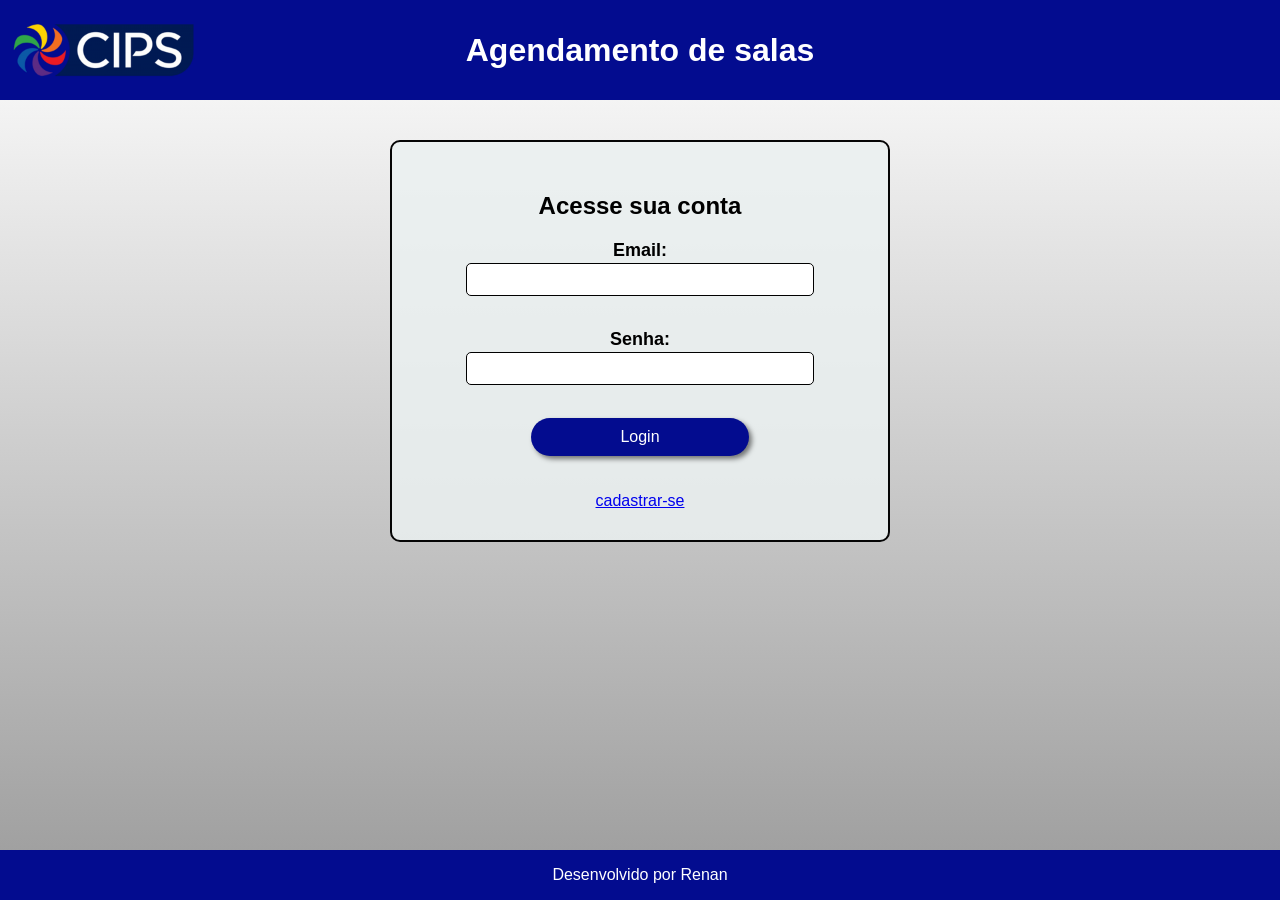
==== index.html @ 20a3cbdf "#4: arrumado bug do scroll e bug do logout" ====
<!DOCTYPE html>
<html lang="en">
<head>
    <meta charset="UTF-8">
    <meta name="viewport" content="width=device-width, initial-scale=1.0">
    <title>Agendamento de salas CIPS</title>
    <link rel="stylesheet" href="css/style.css">
</head>
<body>
    <header>
        
        <div class="divHeader">
            <div class="imagemLogo">
                <img src="images/logo_cips.png" class="imagemLogo" alt="Logo CIPS">
            </div>
            <h1>Agendamento de salas </h1>
        </div>
    </header>
    <main>
        <div class="container">
            <h2>Acesse sua conta</h2>
               <form action="php/login.php" method="POST" required>
                <label for="email" class="formFont">Email:</label>
                <input type="email" id="email" name="email" class="formInput"> <br><br>
        
                <label for="senha" class="formFont">Senha:</label>
                <input type="password" id="senha" name="senha" class="formInput" required> <br><br>
        
                <button type="submit" class="button">Login</button>
            </form> <br><br>
            <a href="html/cadastro.html">cadastrar-se</a>
        </div>
    </main>
    <footer>
        <div class="divFooter">
            <p>Desenvolvido por Renan</p>
        </div>
    </footer>
</body>
</html>
---- css/style.css ----
body {
    font-family: Arial, sans-serif;
    background: linear-gradient(to bottom, #fff, #9b9b9b);
    margin: 0;
    display: flex;
    flex-direction: column;
    min-height: 100vh;
}

* {
    box-sizing: border-box;
}

.divHeader {
    width: 100%;
    height: 100px;
    background-color: rgb(3, 12, 143);
    text-align: center;
    color: white;
    display:flex;
    justify-content: center;
    align-items: center;
    position: relative;
    
}

main{
    flex: 1;
    display: flex;
    flex-direction: row;
    justify-content: center;
    align-items: flex-start;
    gap:10px;
    padding: 40px 20px;
}

h2{
    text-align: center;
}

.container{
    background-color: rgba(235, 241, 241, 0.843);
    width: 100%;
    max-width: 500px;
    text-align: center;
    border: 2px solid #050505;
    border-radius: 10px;
    box-shadow: 5px, 5px, 15px rgba(0, 0, 0, 0.5);
    padding: 30px;
    display: flex;
    flex-direction: column;
    
}

.listaReservas{
    background-color: rgba(235, 241, 241, 0.843);
    width: 100%;
    max-width: 400px;
    max-height: 750px;
    border: 2px solid #050505;
    border-radius: 10px;
    padding: 30px;
    display: flex;
    flex-direction: column;
}
/*Estilização da barra de rolagem*/
.scrollInterno {
    max-height: 400px;
    overflow-y: auto;
    padding-right: 5px;
}

.scrollInterno::-webkit-scrollbar{
    width: 6px;
}

.scrollInterno::-webkit-scrollbar-thumb{
    background-color: rgba(3, 12, 143, 0.3);
    border-radius: 10px;
}

.scrollInterno::-webkit-scrollbar-thumb:hover{
    background-color: rgba(3, 12, 143);
}

.divFooter {
    width: 100%;
    height: 50px;
    text-align: center;
    background-color: rgb(3, 12, 143);
    color: white;
    display: flex;
    justify-content: center;
    align-items: center;
}



.formFont{
    font-weight: bold;
    font-size: large;
    display: block;
    margin-bottom: 2px;
}

.formInput{
    width: 80%;
    padding: 8px;
    margin-bottom: 15px;
    border-radius: 5px;
    border: 1px solid #000;
}

.formSala{
    width: 80%;
    padding: 8px;
    margin-bottom: 15px;
    border-radius: 5px;
    border: 1px solid #000;
}

.formData{
    width: 80%;
    padding: 8px;
    margin-bottom: 15px;
    border-radius: 5px;
    border: 1px solid #000;
}

.button{
    box-shadow: 3px 3px 5px rgba(0, 0, 0, 0.5);
    cursor: pointer;
    background-color: rgb(3, 12, 143);
    color: white;
    border: none;
    border-radius: 20px;
    box-shadow: 3px, 3px, 5px rgba(0, 0, 0, 0.0) ;
    width: 50%;
    padding: 10px;
    font-size: 16px;

}

.button:hover{
    transform: scale(1.05);
    opacity: .95;
}

.button:active{
    box-shadow: inset 2px 2px 5px rgba(0, 0, 0, 0.5);
    font-size: 15px;
}

select, input[type="date"], input[type="time"] {
    width: 80%; 
    padding: 10px;
    margin-top: 5px;
    border-radius: 5px;
    border: 1px solid #ccc;
    font-family: Arial, sans-serif;
}

input[type="checkbox"] {
    transform: scale(1.2);
    margin-right: 10px;
    cursor: pointer;
}

.imagemLogo{
    position: absolute;
    left: 1px;
    display: flex;
    align-items: center;
}

.imagemLogo img{
    height: 200px;
    width: auto;
}

.itemReserva {
    margin-bottom: 15px;
    padding-bottom: 10px;
    border-bottom: 1px solid #ccc;

}

.navegacaoData{
    display: flex;
    justify-content: space-between;
    align-items: center;
    background-color: #f4f4f4;
    padding: 12px 15px;  
    margin-bottom: 15px;
    border: 1px solid #e0e0e0;
    border-radius: 8px;
    width: 100%;             
    box-sizing: border-box;  
    max-width: 100%;
}

.btnSeta {
   text-decoration: none;
    color: rgb(3, 12, 143);
    font-weight: bold;
    font-size: 14px;
    padding: 8px 16px;   
    border-radius: 4px;
    transition: background 0.2s;
    display: inline-flex; 
    align-items: center;  
    white-space: nowrap
}

.btnSair {
    position: absolute;
    right: 20px;          
    color: white;
    text-decoration: none;
    font-weight: bold;
    font-size: 14px;
    padding: 8px 16px;
    border: 1px solid white;
    border-radius: 5px;
    transition: all 0.2s ease;
}

.btnSair:hover {
    background-color: white;
    color: rgb(3, 12, 143); 
}

@media (max-width:768px){
    .divHeader{
        height: auto;
        flex-direction: column;
        padding: 20px 15px;
        gap: 12px;
    }

    .imagemLogo{
        position: relative;
        left: 0;
        justify-content: center;
        height: auto;
    }

    .imagemLogo img{
        height: 90px;
        width: auto;
    }

    .divHeader h1{
        font-size: 1.3rem;
        margin: 0;
    }

    main{
        flex-direction: column;
        align-items: center;
        padding: 20px 10px;
        gap: 20px
    }

    .container, .listaReservas {
        width: 100%;
        max-width: 100%;
        padding: 20px;
    }

    .formInput,
    .formData,
    .formSala,
    select, 
    input[type="date"],
    input[type="time"] {
        width: 100%;
    }

    .button{
        width: 80%;
    }

    .btnSair{
        position: relative;
        right: 0;
        width: auto;
        border-color: rgba(255, 255, 255, 0.5);

    }
}
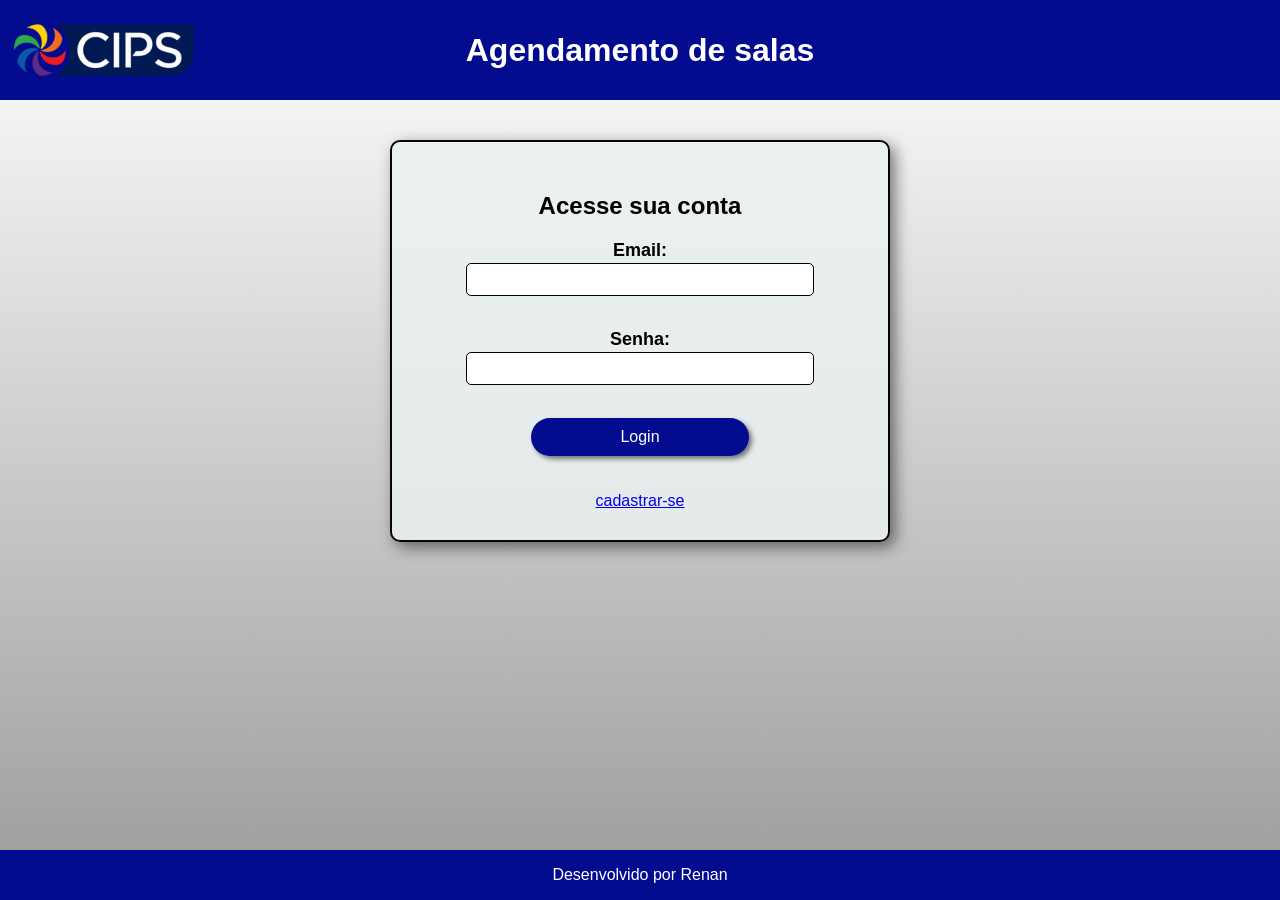
==== commit 707fb04e: "#7: correções de semântica" ====
--- a/index.html
+++ b/index.html
@@ -1,5 +1,5 @@
 <!DOCTYPE html>
-<html lang="en">
+<html lang="pt-BR">
 <head>
     <meta charset="UTF-8">
     <meta name="viewport" content="width=device-width, initial-scale=1.0">
@@ -19,7 +19,7 @@
     <main>
         <div class="container">
             <h2>Acesse sua conta</h2>
-               <form action="php/login.php" method="POST" required>
+               <form action="php/login.php" method="POST">
                 <label for="email" class="formFont">Email:</label>
                 <input type="email" id="email" name="email" class="formInput"> <br><br>
         
--- a/css/style.css
+++ b/css/style.css
@@ -45,7 +45,7 @@
     text-align: center;
     border: 2px solid #050505;
     border-radius: 10px;
-    box-shadow: 5px, 5px, 15px rgba(0, 0, 0, 0.5);
+    box-shadow: 5px 5px 15px rgba(0, 0, 0, 0.5);
     padding: 30px;
     display: flex;
     flex-direction: column;
@@ -103,7 +103,7 @@
     margin-bottom: 2px;
 }
 
-.formInput{
+.formInput, .formSala, .formData{
     width: 80%;
     padding: 8px;
     margin-bottom: 15px;
@@ -111,21 +111,7 @@
     border: 1px solid #000;
 }
 
-.formSala{
-    width: 80%;
-    padding: 8px;
-    margin-bottom: 15px;
-    border-radius: 5px;
-    border: 1px solid #000;
-}
-
-.formData{
-    width: 80%;
-    padding: 8px;
-    margin-bottom: 15px;
-    border-radius: 5px;
-    border: 1px solid #000;
-}
+
 
 .button{
     box-shadow: 3px 3px 5px rgba(0, 0, 0, 0.5);
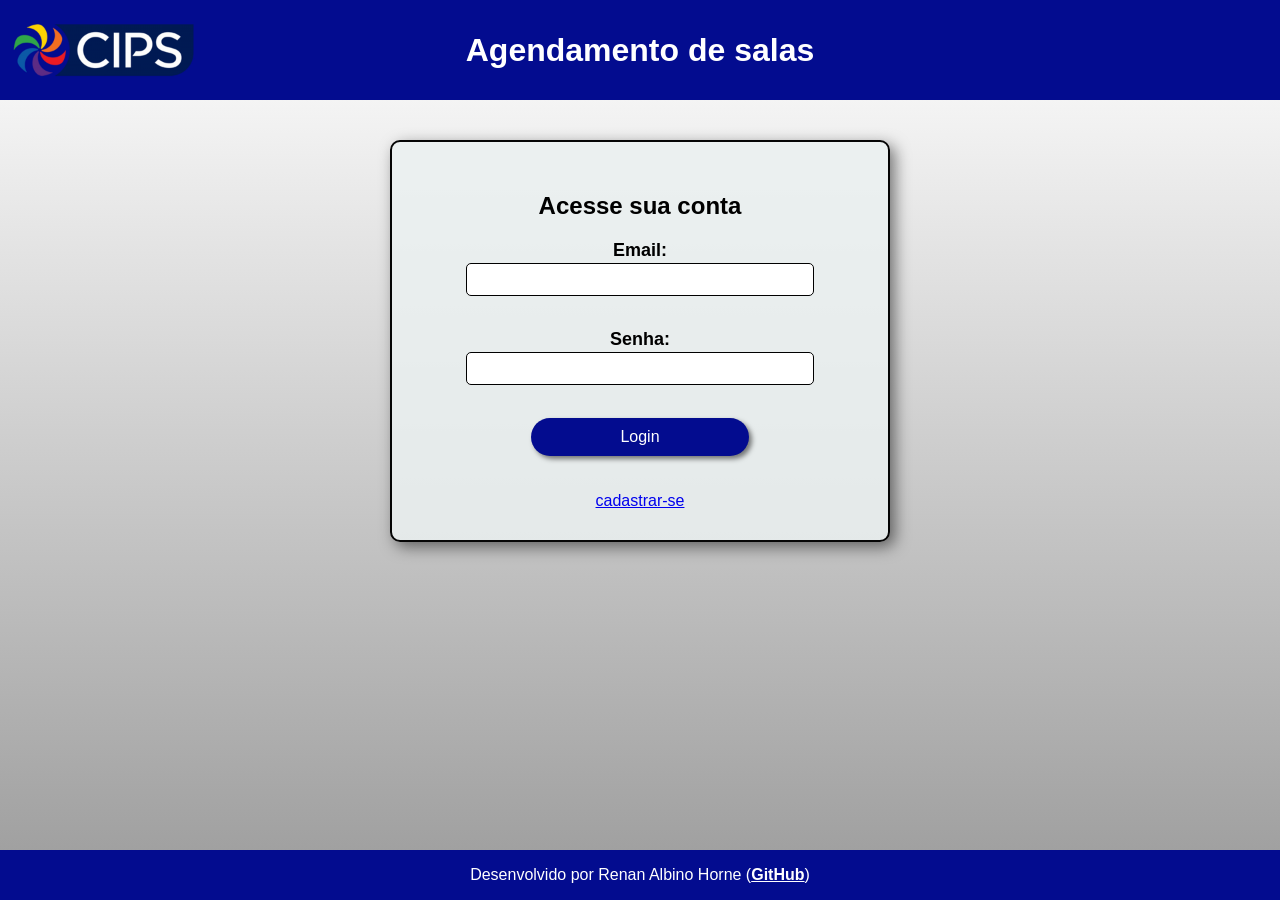
==== commit b99617f5: "#10: criado prints com as imagens do projeto eadicionado o link de hospedagem do projeto no readme.m" ====
--- a/index.html
+++ b/index.html
@@ -33,7 +33,7 @@
     </main>
     <footer>
         <div class="divFooter">
-            <p>Desenvolvido por Renan</p>
+            <p>Desenvolvido por Renan Albino Horne (<a href="https://github.com/RenanHornet" target="_blank" class="linkGit">GitHub</a>)</p>
         </div>
     </footer>
 </body>
--- a/css/style.css
+++ b/css/style.css
@@ -216,6 +216,22 @@
     color: rgb(3, 12, 143); 
 }
 
+.btnCancelar {
+    background-color: rgb(3, 12, 143) !important;
+    color: white !important;
+    border-radius: 20px;
+}
+
+.btnCancelar:hover{
+    background-color: #c82333 !important;
+    
+}
+
+.linkGit{
+    color: #fff;
+    font-weight: bold;
+    text-decoration: underline;
+}
 @media (max-width:768px){
     .divHeader{
         height: auto;
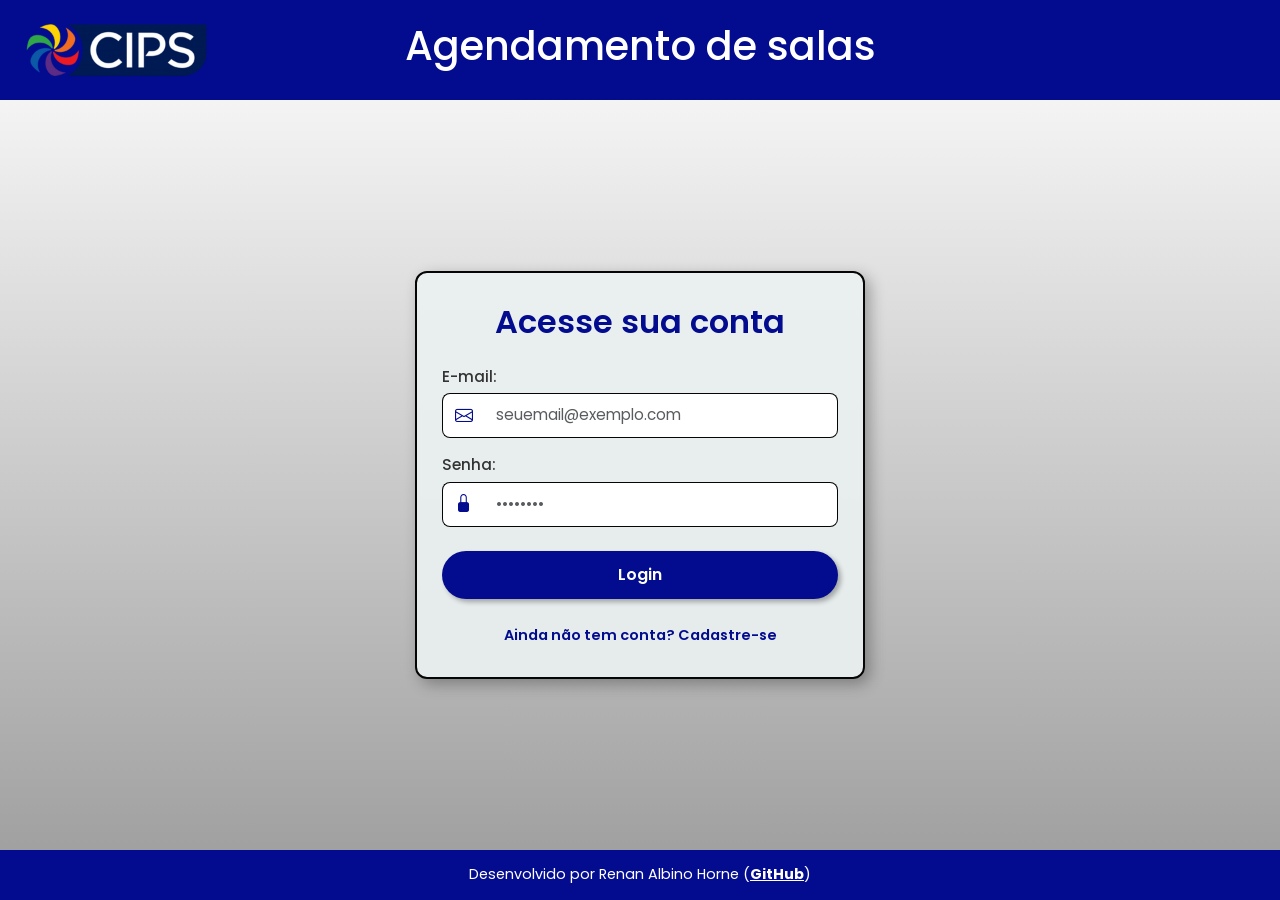
==== commit 99dfb4f3: "#11: Aplicação d0 BootStrap para estilização da página" ====
--- a/index.html
+++ b/index.html
@@ -4,37 +4,57 @@
     <meta charset="UTF-8">
     <meta name="viewport" content="width=device-width, initial-scale=1.0">
     <title>Agendamento de salas CIPS</title>
+    <link rel="preconnect" href="https://fonts.googleapis.com">
+    <link rel="preconnect" href="https://fonts.gstatic.com" crossorigin>
+    <link href="https://fonts.googleapis.com/css2?family=Poppins:wght@300;400;500;600;700&display=swap" rel="stylesheet">
+    <link href="https://cdn.jsdelivr.net/npm/bootstrap@5.3.3/dist/css/bootstrap.min.css" rel="stylesheet">
+    <link rel="stylesheet" href="https://cdn.jsdelivr.net/npm/bootstrap-icons@1.11.3/font/bootstrap-icons.min.css">
     <link rel="stylesheet" href="css/style.css">
 </head>
 <body>
     <header>
-        
         <div class="divHeader">
             <div class="imagemLogo">
-                <img src="images/logo_cips.png" class="imagemLogo" alt="Logo CIPS">
+                <img src="images/logo_cips.png" alt="Logo CIPS">
             </div>
-            <h1>Agendamento de salas </h1>
+            <h1>Agendamento de salas</h1>
         </div>
     </header>
+
     <main>
         <div class="container">
-            <h2>Acesse sua conta</h2>
-               <form action="php/login.php" method="POST">
-                <label for="email" class="formFont">Email:</label>
-                <input type="email" id="email" name="email" class="formInput"> <br><br>
-        
-                <label for="senha" class="formFont">Senha:</label>
-                <input type="password" id="senha" name="senha" class="formInput" required> <br><br>
-        
-                <button type="submit" class="button">Login</button>
-            </form> <br><br>
-            <a href="html/cadastro.html">cadastrar-se</a>
+            <h2 class="mb-4">Acesse sua conta</h2>
+            
+            <form action="php/login.php" method="POST">
+                <div class="mb-3 text-start">
+                    <label for="email" class="formFont">E-mail:</label>
+                    <div class="input-group">
+                        <span class="input-group-text bg-white border-end-0"><i class="bi bi-envelope textCips"></i></span>
+                        <input type="email" id="email" name="email" class="form-control border-start-0" placeholder="seuemail@exemplo.com" required>
+                    </div>
+                </div>
+                <div class="mb-4 text-start">
+                    <label for="senha" class="formFont">Senha:</label>
+                    <div class="input-group">
+                        <span class="input-group-text bg-white border-end-0"><i class="bi bi-lock-fill textCips"></i></span>
+                        <input type="password" id="senha" name="senha" class="form-control border-start-0" placeholder="••••••••" required>
+                    </div>
+                </div>
+
+                <button type="submit" class="button w-100">Login</button>
+            </form>
+
+            <div class="mt-4">
+                <a href="html/cadastro.html" class="linkCadastro">Ainda não tem conta? Cadastre-se</a>
+            </div>
         </div>
     </main>
+
     <footer>
         <div class="divFooter">
-            <p>Desenvolvido por Renan Albino Horne (<a href="https://github.com/RenanHornet" target="_blank" class="linkGit">GitHub</a>)</p>
+            <p class="mb-0">Desenvolvido por Renan Albino Horne (<a href="https://github.com/RenanHornet" target="_blank" class="linkGit">GitHub</a>)</p>
         </div>
     </footer>
+    <script src="https://cdn.jsdelivr.net/npm/bootstrap@5.3.3/dist/js/bootstrap.bundle.min.js"></script>
 </body>
 </html>
--- a/css/style.css
+++ b/css/style.css
@@ -1,5 +1,6 @@
+/* Definição Global de Fonte e Fundo */
 body {
-    font-family: Arial, sans-serif;
+    font-family: 'Poppins', sans-serif;
     background: linear-gradient(to bottom, #fff, #9b9b9b);
     margin: 0;
     display: flex;
@@ -11,77 +12,247 @@
     box-sizing: border-box;
 }
 
+/* Cabeçalho */
 .divHeader {
     width: 100%;
     height: 100px;
     background-color: rgb(3, 12, 143);
     text-align: center;
     color: white;
-    display:flex;
+    display: flex;
     justify-content: center;
     align-items: center;
     position: relative;
-    
-}
-
-main{
+    padding: 0 20px;
+}
+
+.imagemLogo {
+    position: absolute;
+    left: 15px;
+    display: flex;
+    align-items: center;
+}
+
+.imagemLogo img {
+    height: 200px;
+    width: auto;
+}
+
+.btnSair {
+    position: absolute;
+    right: 25px; /* Empurra o botão para a extrema direita */
+    background-color: rgba(255, 255, 255, 0.15);
+    color: white !important;
+    text-decoration: none;
+    font-weight: 500;
+    font-size: 0.95rem;
+    padding: 8px 16px;
+    border-radius: 20px;
+    border: 1px solid rgba(255, 255, 255, 0.4);
+    display: inline-flex;
+    align-items: center;
+    transition: all 0.2s ease-in-out;
+}
+
+.btnSair:hover {
+    background-color: #c82333; /* Vermelho suave para indicar saída/logout */
+    border-color: #c82333;
+    color: white !important;
+    transform: scale(1.03);
+}
+
+
+main {
     flex: 1;
     display: flex;
     flex-direction: row;
     justify-content: center;
-    align-items: flex-start;
-    gap:10px;
+    align-items: center;
     padding: 40px 20px;
 }
 
-h2{
-    text-align: center;
-}
-
-.container{
-    background-color: rgba(235, 241, 241, 0.843);
+
+.container {
+    background-color: rgba(235, 241, 241, 0.9);
     width: 100%;
-    max-width: 500px;
+    max-width: 450px;
+    height: 100%;
     text-align: center;
     border: 2px solid #050505;
+    border-radius: 12px;
+    box-shadow: 5px 5px 15px rgba(0, 0, 0, 0.3);
+    padding: 30px 25px;
+    display: flex;
+    flex-direction: column;
+}
+
+.listaReservas {
+    background-color: rgba(235, 241, 241, 0.9);
+    width: 100%;
+    max-width: 450px;
+    height: 580px;
+    border: 2px solid #050505;
+    border-radius: 12px;
+    box-shadow: 5px 5px 15px rgba(0, 0, 0, 0.3);
+    padding: 25px 20px;
+    display: flex;
+    flex-direction: column;
+}
+
+.navegacaoData{
+    display: flex;
+    justify-content: space-between;
+    align-items: center;
+    background-color: #fff;
+    border: 1px solid #05050505;
+    border-radius: 8px;
+    padding: 8px 12px;
+    margin-bottom: 12px;
+}
+
+.dataAtual{
+    font-size:0.9rem;
+    font-weight: 500;
+    color: #333;
+    white-space:nowrap;
+}
+
+.btnSeta{
+    display: inline-flex;
+    align-items: center;
+    justify-content: center;
+    width: 30px;
+    height: 30px;
+    background-color: rgb(3, 12, 143);
+    color: white !important;
+    border-radius: 50%;
+    text-decoration: none;
+    font-size: 0.85rem;
+    transition: background-color 0.2 ease, transform 0.1s ease;
+}
+
+.btnSeta:hover{
+    background-color: #020a80;
+    transform: scale(1.08);
+}
+
+.scrollInterno {
+    flex: 1; 
+    overflow-y: auto; 
+    padding-right: 6px; 
+    margin-top: 5px;
+}
+
+.scrollInterno::-webkit-scrollbar {
+    width: 6px;
+}
+
+.scrollInterno::-webkit-scrollbar-thumb {
+    background-color: rgba(3, 12, 143, 0.4);
     border-radius: 10px;
-    box-shadow: 5px 5px 15px rgba(0, 0, 0, 0.5);
-    padding: 30px;
-    display: flex;
-    flex-direction: column;
+}
+
+.itemReserva{
+    background-color: #fff;
+    border: 1px solid #ccc;
+    border-radius: 8px;
+    padding: 12px 15px;
+    margin-bottom: 10px;
+    text-align: start;
+    box-shadow: 0 2px 4px rgba(0,0,0,0.05);
+}
+
+.itemReserva p {
+    margin-bottom: 3px;
+    font-size: 0.88rem;
+    color: #333;
+}
+
+h2 {
+    font-weight: 600;
+    color: rgb(3, 12, 143);
+}
+
+.formFont {
+    font-weight: 500;
+    font-size: 0.95rem;
+    display: block;
+    margin-bottom: 5px;
+    color: #333;
+}
+
+
+.textCips {
+    color: rgb(3, 12, 143) !important;
+}
+
+
+.input-group .input-group-text {
+    border-color: #050505;
+    border-top-left-radius: 8px;
+    border-bottom-left-radius: 8px;
+    font-size: 1.1rem;
+}
+
+.input-group .form-control {
+    border-color: #050505;
+    border-top-right-radius: 8px;
+    border-bottom-right-radius: 8px;
+    padding: 10px 12px;
+    font-size: 0.95rem;
+}
+
+.input-group .form-control:focus {
+    box-shadow: none;
+    border-color: rgb(3, 12, 143);
+}
+
+
+.button {
+    box-shadow: 3px 3px 5px rgba(0, 0, 0, 0.3);
+    cursor: pointer;
+    background-color: rgb(3, 12, 143);
+    color: white;
+    border: none;
+    border-radius: 25px;
+    padding: 12px;
+    font-size: 1rem;
+    font-weight: 600;
+    transition: all 0.2s ease-in-out;
+}
+
+.button:hover {
+    transform: scale(1.02);
+    background-color: #020a80;
+}
+
+.button:active {
+    transform: scale(0.98);
+}
+
+.btnCancelar {
+    background-color: rgb(3, 12, 143) !important;
+    color: white !important;
+    border-radius: 20px;
+}
+
+.btnCancelar:hover{
+    background-color: #c82333 !important;
     
 }
 
-.listaReservas{
-    background-color: rgba(235, 241, 241, 0.843);
-    width: 100%;
-    max-width: 400px;
-    max-height: 750px;
-    border: 2px solid #050505;
-    border-radius: 10px;
-    padding: 30px;
-    display: flex;
-    flex-direction: column;
-}
-/*Estilização da barra de rolagem*/
-.scrollInterno {
-    max-height: 400px;
-    overflow-y: auto;
-    padding-right: 5px;
-}
-
-.scrollInterno::-webkit-scrollbar{
-    width: 6px;
-}
-
-.scrollInterno::-webkit-scrollbar-thumb{
-    background-color: rgba(3, 12, 143, 0.3);
-    border-radius: 10px;
-}
-
-.scrollInterno::-webkit-scrollbar-thumb:hover{
-    background-color: rgba(3, 12, 143);
-}
+
+.linkCadastro {
+    color: rgb(3, 12, 143);
+    font-weight: 600;
+    text-decoration: none;
+    font-size: 0.9rem;
+}
+
+.linkCadastro:hover {
+    text-decoration: underline;
+}
+
 
 .divFooter {
     width: 100%;
@@ -92,203 +263,39 @@
     display: flex;
     justify-content: center;
     align-items: center;
-}
-
-
-
-.formFont{
-    font-weight: bold;
-    font-size: large;
-    display: block;
-    margin-bottom: 2px;
-}
-
-.formInput, .formSala, .formData{
-    width: 80%;
-    padding: 8px;
-    margin-bottom: 15px;
-    border-radius: 5px;
-    border: 1px solid #000;
-}
-
-
-
-.button{
-    box-shadow: 3px 3px 5px rgba(0, 0, 0, 0.5);
-    cursor: pointer;
-    background-color: rgb(3, 12, 143);
-    color: white;
-    border: none;
-    border-radius: 20px;
-    box-shadow: 3px, 3px, 5px rgba(0, 0, 0, 0.0) ;
-    width: 50%;
-    padding: 10px;
-    font-size: 16px;
-
-}
-
-.button:hover{
-    transform: scale(1.05);
-    opacity: .95;
-}
-
-.button:active{
-    box-shadow: inset 2px 2px 5px rgba(0, 0, 0, 0.5);
-    font-size: 15px;
-}
-
-select, input[type="date"], input[type="time"] {
-    width: 80%; 
-    padding: 10px;
-    margin-top: 5px;
-    border-radius: 5px;
-    border: 1px solid #ccc;
-    font-family: Arial, sans-serif;
-}
-
-input[type="checkbox"] {
-    transform: scale(1.2);
-    margin-right: 10px;
-    cursor: pointer;
-}
-
-.imagemLogo{
-    position: absolute;
-    left: 1px;
-    display: flex;
-    align-items: center;
-}
-
-.imagemLogo img{
-    height: 200px;
-    width: auto;
-}
-
-.itemReserva {
-    margin-bottom: 15px;
-    padding-bottom: 10px;
-    border-bottom: 1px solid #ccc;
-
-}
-
-.navegacaoData{
-    display: flex;
-    justify-content: space-between;
-    align-items: center;
-    background-color: #f4f4f4;
-    padding: 12px 15px;  
-    margin-bottom: 15px;
-    border: 1px solid #e0e0e0;
-    border-radius: 8px;
-    width: 100%;             
-    box-sizing: border-box;  
-    max-width: 100%;
-}
-
-.btnSeta {
-   text-decoration: none;
-    color: rgb(3, 12, 143);
-    font-weight: bold;
-    font-size: 14px;
-    padding: 8px 16px;   
-    border-radius: 4px;
-    transition: background 0.2s;
-    display: inline-flex; 
-    align-items: center;  
-    white-space: nowrap
-}
-
-.btnSair {
-    position: absolute;
-    right: 20px;          
-    color: white;
-    text-decoration: none;
-    font-weight: bold;
-    font-size: 14px;
-    padding: 8px 16px;
-    border: 1px solid white;
-    border-radius: 5px;
-    transition: all 0.2s ease;
-}
-
-.btnSair:hover {
-    background-color: white;
-    color: rgb(3, 12, 143); 
-}
-
-.btnCancelar {
-    background-color: rgb(3, 12, 143) !important;
-    color: white !important;
-    border-radius: 20px;
-}
-
-.btnCancelar:hover{
-    background-color: #c82333 !important;
-    
-}
-
-.linkGit{
+    font-size: 0.9rem;
+}
+
+.linkGit {
     color: #fff;
     font-weight: bold;
     text-decoration: underline;
 }
-@media (max-width:768px){
-    .divHeader{
+
+/* Responsividade para Celulares */
+@media (max-width: 768px) {
+    .divHeader {
         height: auto;
         flex-direction: column;
-        padding: 20px 15px;
-        gap: 12px;
-    }
-
-    .imagemLogo{
+        padding: 15px;
+        gap: 10px;
+    }
+
+    .imagemLogo, .btnSair {
         position: relative;
         left: 0;
-        justify-content: center;
-        height: auto;
-    }
-
-    .imagemLogo img{
-        height: 90px;
-        width: auto;
-    }
-
-    .divHeader h1{
+    }
+
+    .imagemLogo img {
+        height: 100px;
+    }
+
+    .divHeader h1 {
         font-size: 1.3rem;
         margin: 0;
     }
 
-    main{
-        flex-direction: column;
-        align-items: center;
-        padding: 20px 10px;
-        gap: 20px
-    }
-
-    .container, .listaReservas {
-        width: 100%;
-        max-width: 100%;
-        padding: 20px;
-    }
-
-    .formInput,
-    .formData,
-    .formSala,
-    select, 
-    input[type="date"],
-    input[type="time"] {
-        width: 100%;
-    }
-
-    .button{
-        width: 80%;
-    }
-
-    .btnSair{
-        position: relative;
-        right: 0;
-        width: auto;
-        border-color: rgba(255, 255, 255, 0.5);
-
-    }
-}
-
+    .container {
+        padding: 25px 20px;
+    }
+}
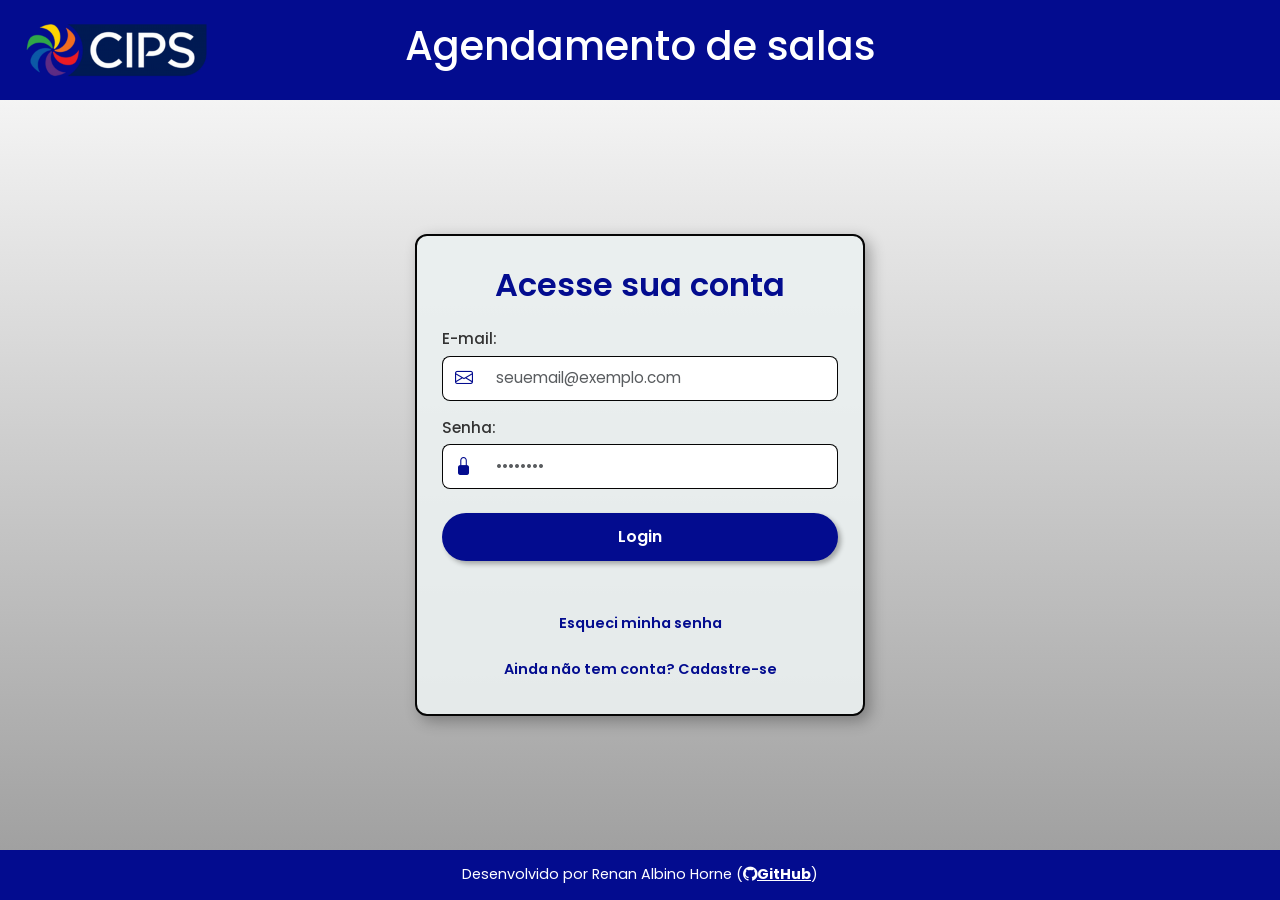
==== commit 82c1a97b: "#13: criado a funcionalidade de alterar a senha / fix bug do css" ====
--- a/index.html
+++ b/index.html
@@ -44,15 +44,16 @@
                 <button type="submit" class="button w-100">Login</button>
             </form>
 
-            <div class="mt-4">
-                <a href="html/cadastro.html" class="linkCadastro">Ainda não tem conta? Cadastre-se</a>
+            <div class="mt-5 d-flex flex-column align-items-center gap-3">
+                <a href="html/esqueci_senha.html" class="linkCadastro py-1 px-2">Esqueci minha senha</a> 
+                <a href="html/cadastro.html" class="linkCadastro py-1 px-2">Ainda não tem conta? Cadastre-se</a>
             </div>
         </div>
     </main>
 
     <footer>
         <div class="divFooter">
-            <p class="mb-0">Desenvolvido por Renan Albino Horne (<a href="https://github.com/RenanHornet" target="_blank" class="linkGit">GitHub</a>)</p>
+            <p class="mb-0">Desenvolvido por Renan Albino Horne (<a href="https://github.com/RenanHornet" target="_blank" class="linkGit"><i class="bi bi-github"></i>GitHub</a>)</p>
         </div>
     </footer>
     <script src="https://cdn.jsdelivr.net/npm/bootstrap@5.3.3/dist/js/bootstrap.bundle.min.js"></script>
--- a/css/style.css
+++ b/css/style.css
@@ -1,4 +1,4 @@
-/* Definição Global de Fonte e Fundo */
+
 body {
     font-family: 'Poppins', sans-serif;
     background: linear-gradient(to bottom, #fff, #9b9b9b);
@@ -40,7 +40,7 @@
 
 .btnSair {
     position: absolute;
-    right: 25px; /* Empurra o botão para a extrema direita */
+    right: 25px; 
     background-color: rgba(255, 255, 255, 0.15);
     color: white !important;
     text-decoration: none;
@@ -55,7 +55,7 @@
 }
 
 .btnSair:hover {
-    background-color: #c82333; /* Vermelho suave para indicar saída/logout */
+    background-color: #c82333; 
     border-color: #c82333;
     color: white !important;
     transform: scale(1.03);
